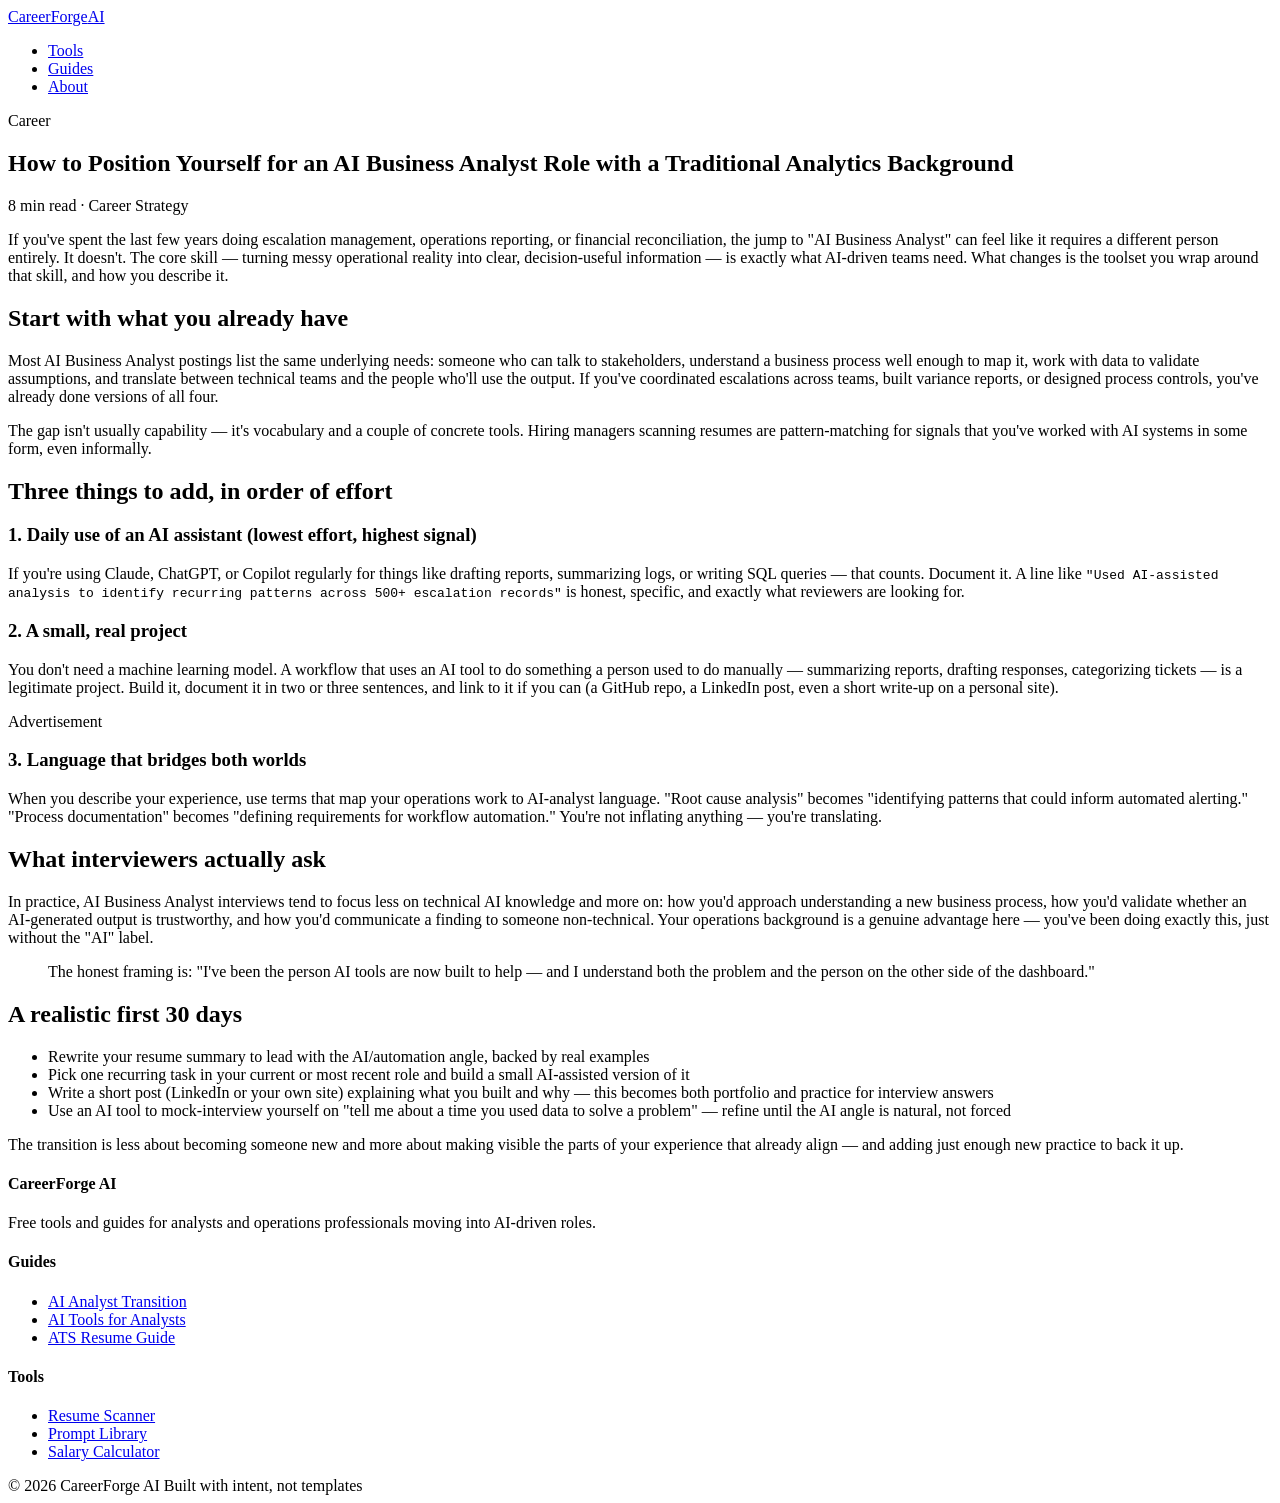
==== ai-business-analyst-transition.html @ a9ec86fc "Add files via upload" ====
<!DOCTYPE html>
<html lang="en">
<head>
  <meta charset="UTF-8">
  <meta name="viewport" content="width=device-width, initial-scale=1.0">
  <title>How to Position Yourself for an AI Business Analyst Role | CareerForge AI</title>
  <meta name="description" content="A practical guide for analysts and operations professionals moving into AI-focused business analyst roles — what to keep, what to add, and how to talk about it.">
  <link rel="preconnect" href="https://fonts.googleapis.com">
  <link href="https://fonts.googleapis.com/css2?family=Space+Grotesk:wght@500;700&family=Source+Serif+4:opsz,wght@8..60,400;8..60,600&family=JetBrains+Mono:wght@400;500&display=swap" rel="stylesheet">
  <link rel="stylesheet" href="../css/style.css">
</head>
<body>

  <header>
    <nav class="nav">
      <a href="../index.html" class="logo">CareerForge<span>AI</span></a>
      <ul class="nav-links">
        <li><a href="../index.html#tools">Tools</a></li>
        <li><a href="../index.html#blog">Guides</a></li>
        <li><a href="../index.html#about">About</a></li>
      </ul>
    </nav>
  </header>

  <section class="post-hero">
    <div class="container">
      <span class="eyebrow">Career</span>
      <h1>How to Position Yourself for an AI Business Analyst Role with a Traditional Analytics Background</h1>
      <p class="post-meta">8 min read · Career Strategy</p>
    </div>
  </section>

  <article class="post-body">
    <p>If you've spent the last few years doing escalation management, operations reporting, or financial reconciliation, the jump to "AI Business Analyst" can feel like it requires a different person entirely. It doesn't. The core skill — turning messy operational reality into clear, decision-useful information — is exactly what AI-driven teams need. What changes is the toolset you wrap around that skill, and how you describe it.</p>

    <h2>Start with what you already have</h2>
    <p>Most AI Business Analyst postings list the same underlying needs: someone who can talk to stakeholders, understand a business process well enough to map it, work with data to validate assumptions, and translate between technical teams and the people who'll use the output. If you've coordinated escalations across teams, built variance reports, or designed process controls, you've already done versions of all four.</p>

    <p>The gap isn't usually capability — it's vocabulary and a couple of concrete tools. Hiring managers scanning resumes are pattern-matching for signals that you've worked with AI systems in some form, even informally.</p>

    <h2>Three things to add, in order of effort</h2>

    <h3>1. Daily use of an AI assistant (lowest effort, highest signal)</h3>
    <p>If you're using Claude, ChatGPT, or Copilot regularly for things like drafting reports, summarizing logs, or writing SQL queries — that counts. Document it. A line like <code>"Used AI-assisted analysis to identify recurring patterns across 500+ escalation records"</code> is honest, specific, and exactly what reviewers are looking for.</p>

    <h3>2. A small, real project</h3>
    <p>You don't need a machine learning model. A workflow that uses an AI tool to do something a person used to do manually — summarizing reports, drafting responses, categorizing tickets — is a legitimate project. Build it, document it in two or three sentences, and link to it if you can (a GitHub repo, a LinkedIn post, even a short write-up on a personal site).</p>

    <div class="ad-slot">Advertisement</div>

    <h3>3. Language that bridges both worlds</h3>
    <p>When you describe your experience, use terms that map your operations work to AI-analyst language. "Root cause analysis" becomes "identifying patterns that could inform automated alerting." "Process documentation" becomes "defining requirements for workflow automation." You're not inflating anything — you're translating.</p>

    <h2>What interviewers actually ask</h2>
    <p>In practice, AI Business Analyst interviews tend to focus less on technical AI knowledge and more on: how you'd approach understanding a new business process, how you'd validate whether an AI-generated output is trustworthy, and how you'd communicate a finding to someone non-technical. Your operations background is a genuine advantage here — you've been doing exactly this, just without the "AI" label.</p>

    <blockquote>The honest framing is: "I've been the person AI tools are now built to help — and I understand both the problem and the person on the other side of the dashboard."</blockquote>

    <h2>A realistic first 30 days</h2>
    <ul>
      <li>Rewrite your resume summary to lead with the AI/automation angle, backed by real examples</li>
      <li>Pick one recurring task in your current or most recent role and build a small AI-assisted version of it</li>
      <li>Write a short post (LinkedIn or your own site) explaining what you built and why — this becomes both portfolio and practice for interview answers</li>
      <li>Use an AI tool to mock-interview yourself on "tell me about a time you used data to solve a problem" — refine until the AI angle is natural, not forced</li>
    </ul>

    <p>The transition is less about becoming someone new and more about making visible the parts of your experience that already align — and adding just enough new practice to back it up.</p>
  </article>

  <footer>
    <div class="container">
      <div class="footer-grid">
        <div>
          <h4>CareerForge AI</h4>
          <p class="about">Free tools and guides for analysts and operations professionals moving into AI-driven roles.</p>
        </div>
        <div>
          <h4>Guides</h4>
          <ul>
            <li><a href="ai-business-analyst-transition.html">AI Analyst Transition</a></li>
            <li><a href="ai-tools-for-analysts.html">AI Tools for Analysts</a></li>
            <li><a href="ats-resume-guide.html">ATS Resume Guide</a></li>
          </ul>
        </div>
        <div>
          <h4>Tools</h4>
          <ul>
            <li><a href="../index.html#scanner">Resume Scanner</a></li>
            <li><a href="../tools/prompt-library.html">Prompt Library</a></li>
            <li><a href="../tools/salary-calculator.html">Salary Calculator</a></li>
          </ul>
        </div>
      </div>
      <div class="footer-bottom">
        <span>© 2026 CareerForge AI</span>
        <span>Built with intent, not templates</span>
      </div>
    </div>
  </footer>

</body>
</html>
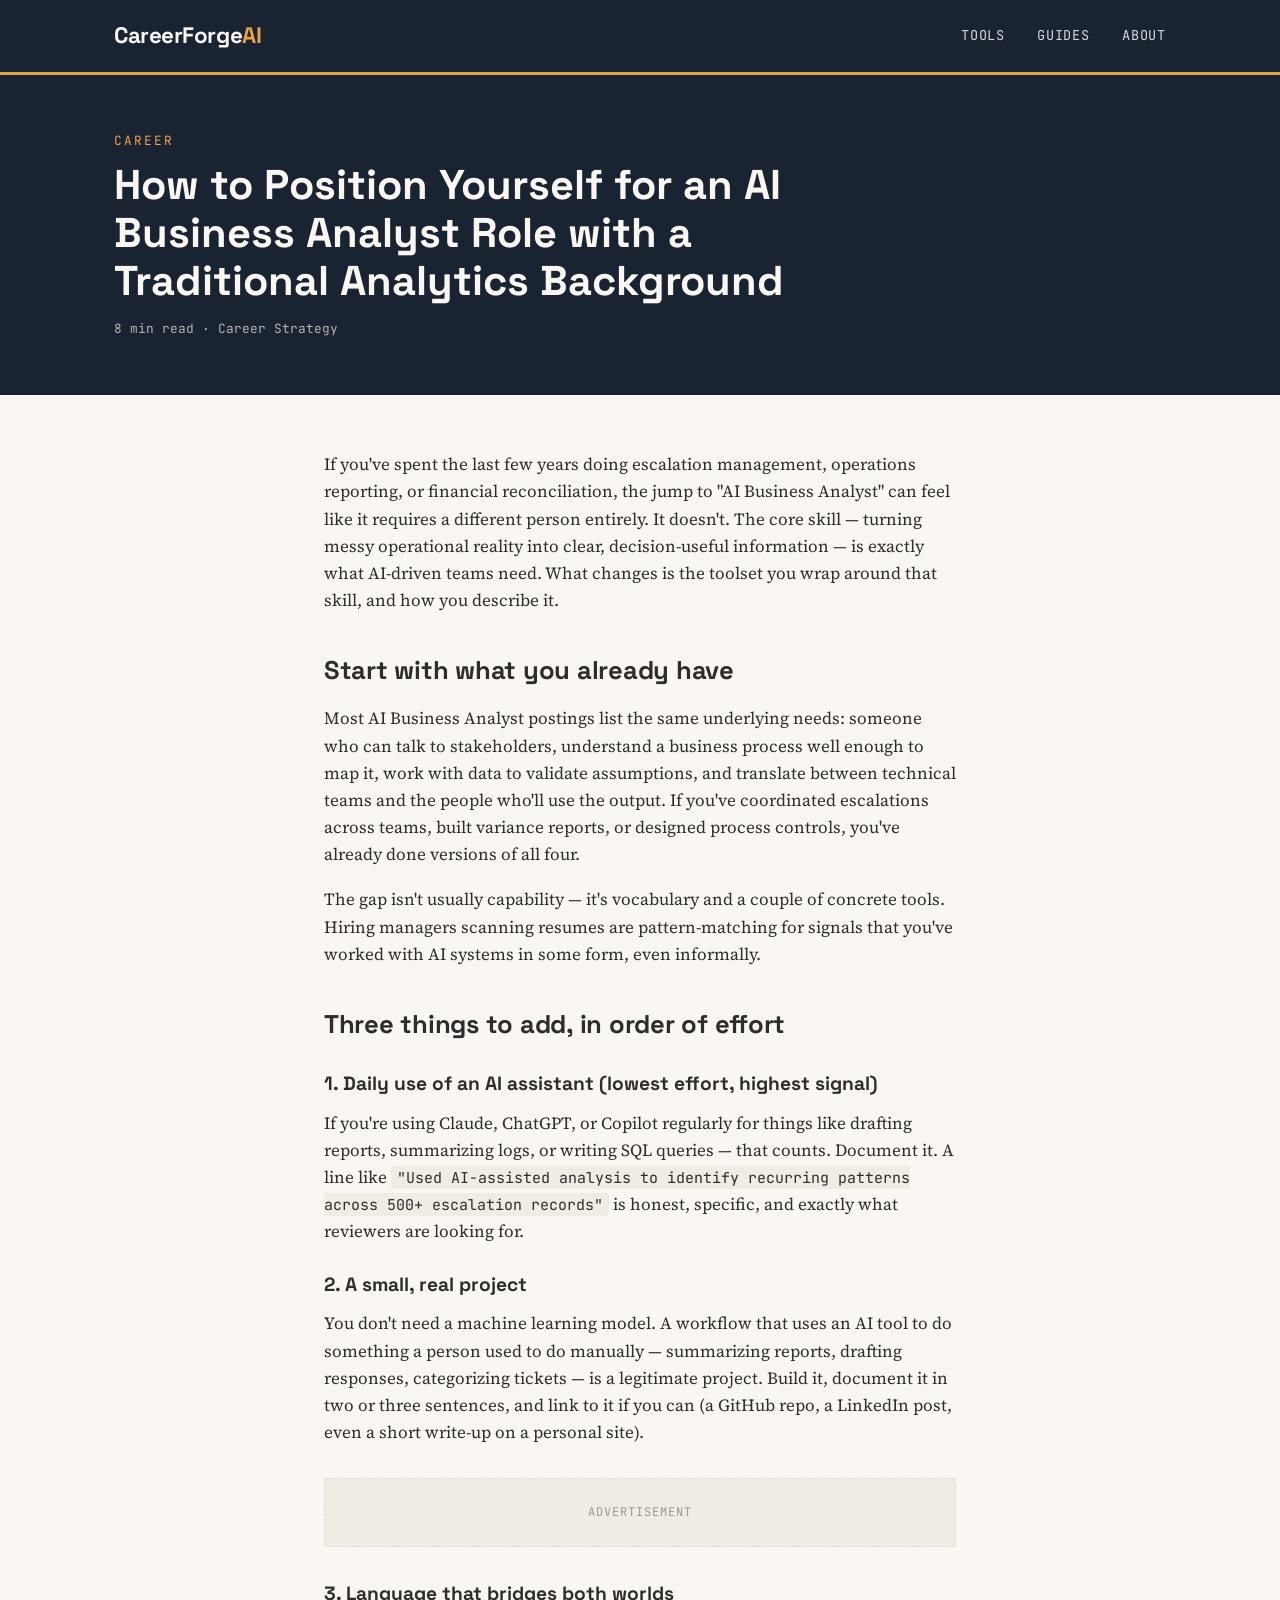
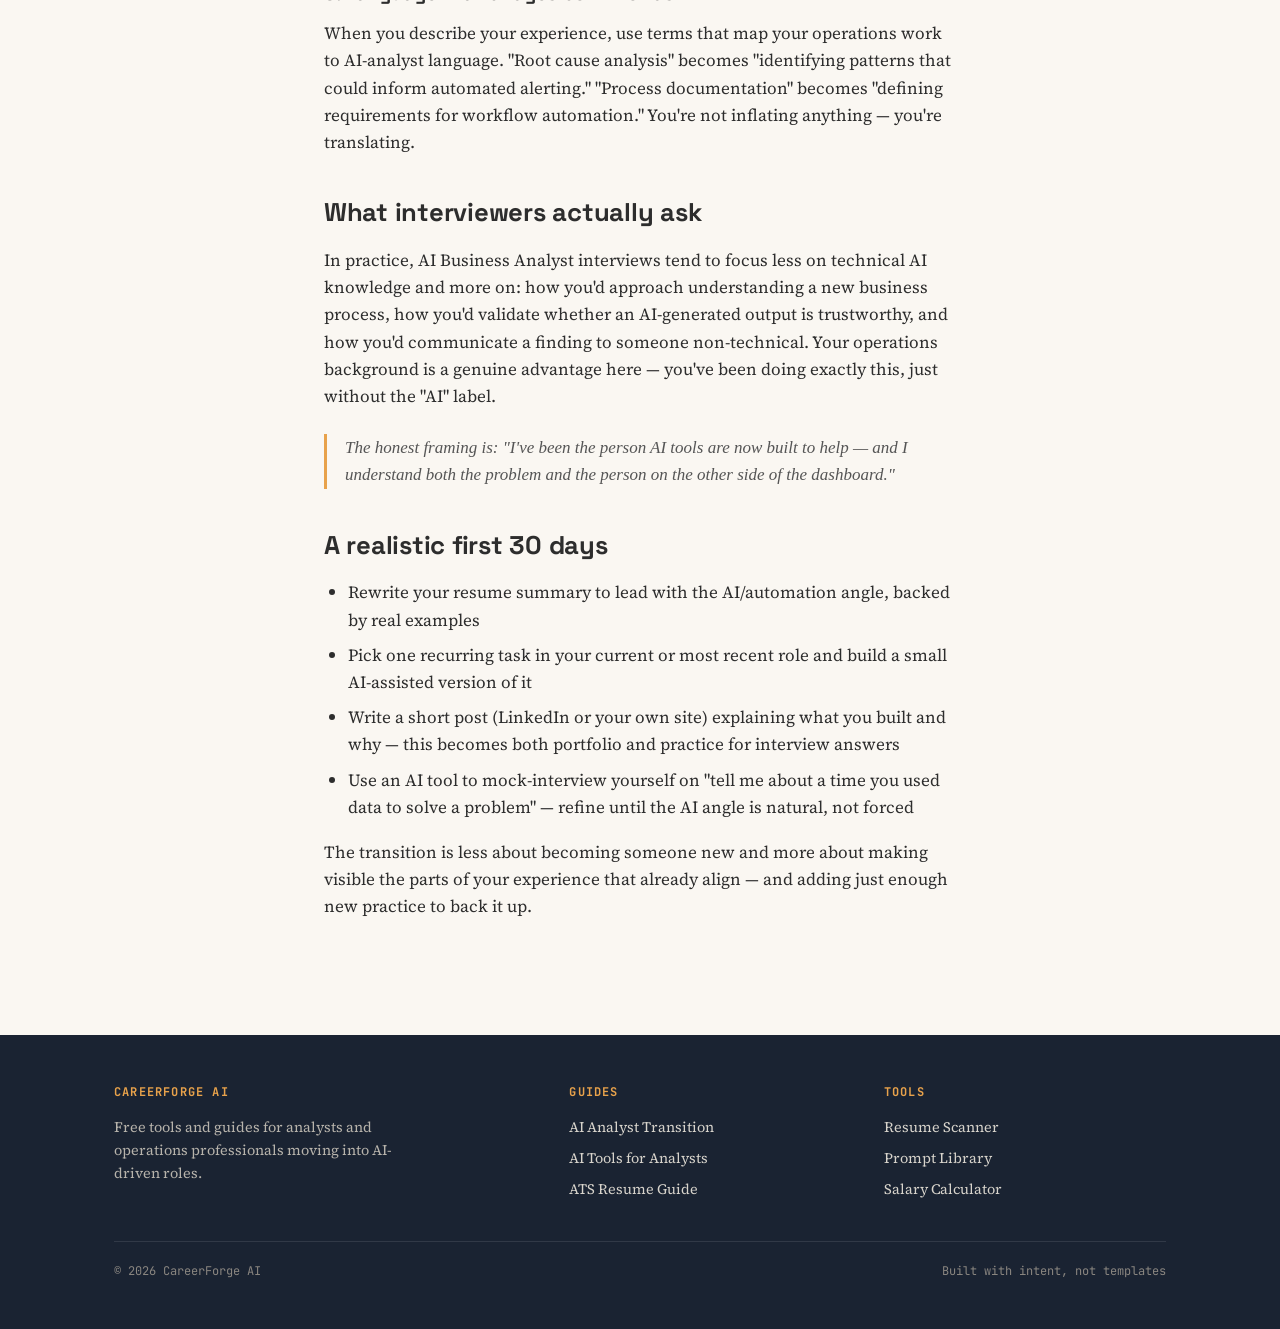
==== commit cbb0088d: "Update ai-business-analyst-transition.html" ====
--- a/ai-business-analyst-transition.html
+++ b/ai-business-analyst-transition.html
@@ -7,17 +7,17 @@
   <meta name="description" content="A practical guide for analysts and operations professionals moving into AI-focused business analyst roles — what to keep, what to add, and how to talk about it.">
   <link rel="preconnect" href="https://fonts.googleapis.com">
   <link href="https://fonts.googleapis.com/css2?family=Space+Grotesk:wght@500;700&family=Source+Serif+4:opsz,wght@8..60,400;8..60,600&family=JetBrains+Mono:wght@400;500&display=swap" rel="stylesheet">
-  <link rel="stylesheet" href="../css/style.css">
+  <link rel="stylesheet" href="style.css">
 </head>
 <body>
 
   <header>
     <nav class="nav">
-      <a href="../index.html" class="logo">CareerForge<span>AI</span></a>
+      <a href="index.html" class="logo">CareerForge<span>AI</span></a>
       <ul class="nav-links">
-        <li><a href="../index.html#tools">Tools</a></li>
-        <li><a href="../index.html#blog">Guides</a></li>
-        <li><a href="../index.html#about">About</a></li>
+        <li><a href="index.html#tools">Tools</a></li>
+        <li><a href="index.html#blog">Guides</a></li>
+        <li><a href="index.html#about">About</a></li>
       </ul>
     </nav>
   </header>
@@ -85,9 +85,9 @@
         <div>
           <h4>Tools</h4>
           <ul>
-            <li><a href="../index.html#scanner">Resume Scanner</a></li>
-            <li><a href="../tools/prompt-library.html">Prompt Library</a></li>
-            <li><a href="../tools/salary-calculator.html">Salary Calculator</a></li>
+            <li><a href="index.html#scanner">Resume Scanner</a></li>
+            <li><a href="prompt-library.html">Prompt Library</a></li>
+            <li><a href="salary-calculator.html">Salary Calculator</a></li>
           </ul>
         </div>
       </div>
--- a/style.css
+++ b/style.css
@@ -0,0 +1,514 @@
+/* =========================================
+   CareerForge AI — Design System
+   ========================================= */
+
+:root {
+  --navy: #1A2332;
+  --cream: #FAF7F2;
+  --amber: #E8A24B;
+  --teal: #5B9B9C;
+  --charcoal: #2D2D2D;
+  --line: #E0DAD0;
+
+  --font-display: 'Space Grotesk', sans-serif;
+  --font-body: 'Source Serif 4', serif;
+  --font-mono: 'JetBrains Mono', monospace;
+
+  --max-width: 1100px;
+}
+
+* { margin: 0; padding: 0; box-sizing: border-box; }
+
+html { scroll-behavior: smooth; }
+
+body {
+  font-family: var(--font-body);
+  background: var(--cream);
+  color: var(--charcoal);
+  line-height: 1.6;
+  font-size: 17px;
+}
+
+a { color: var(--teal); text-decoration: none; }
+a:hover { text-decoration: underline; }
+
+img { max-width: 100%; display: block; }
+
+.container {
+  max-width: var(--max-width);
+  margin: 0 auto;
+  padding: 0 24px;
+}
+
+/* ---------- Header ---------- */
+header {
+  background: var(--navy);
+  color: var(--cream);
+  position: sticky;
+  top: 0;
+  z-index: 100;
+  border-bottom: 3px solid var(--amber);
+}
+
+.nav {
+  display: flex;
+  align-items: center;
+  justify-content: space-between;
+  padding: 18px 24px;
+  max-width: var(--max-width);
+  margin: 0 auto;
+}
+
+.logo {
+  font-family: var(--font-display);
+  font-weight: 700;
+  font-size: 1.4rem;
+  color: var(--cream);
+  letter-spacing: -0.02em;
+}
+
+.logo span { color: var(--amber); }
+
+.nav-links {
+  display: flex;
+  gap: 32px;
+  list-style: none;
+  font-family: var(--font-mono);
+  font-size: 0.85rem;
+  text-transform: uppercase;
+  letter-spacing: 0.06em;
+}
+
+.nav-links a { color: var(--cream); opacity: 0.85; }
+.nav-links a:hover { opacity: 1; color: var(--amber); text-decoration: none; }
+
+/* ---------- Hero ---------- */
+.hero {
+  background: var(--navy);
+  color: var(--cream);
+  padding: 64px 0 80px;
+}
+
+.hero-grid {
+  display: grid;
+  grid-template-columns: 1.1fr 1fr;
+  gap: 56px;
+  align-items: center;
+}
+
+.hero-eyebrow {
+  font-family: var(--font-mono);
+  font-size: 0.8rem;
+  letter-spacing: 0.15em;
+  text-transform: uppercase;
+  color: var(--amber);
+  margin-bottom: 16px;
+  display: block;
+}
+
+.hero h1 {
+  font-family: var(--font-display);
+  font-size: 3.2rem;
+  font-weight: 700;
+  line-height: 1.08;
+  letter-spacing: -0.02em;
+  margin-bottom: 20px;
+}
+
+.hero h1 em {
+  font-style: normal;
+  color: var(--amber);
+}
+
+.hero p.lead {
+  font-size: 1.15rem;
+  color: #D8D4CC;
+  max-width: 480px;
+  margin-bottom: 28px;
+}
+
+.hero-cta {
+  display: flex;
+  gap: 14px;
+}
+
+/* ---------- Buttons ---------- */
+.btn {
+  font-family: var(--font-mono);
+  font-size: 0.85rem;
+  text-transform: uppercase;
+  letter-spacing: 0.06em;
+  padding: 14px 28px;
+  border-radius: 4px;
+  border: 2px solid transparent;
+  cursor: pointer;
+  display: inline-block;
+  transition: transform 0.15s ease, background 0.15s ease;
+}
+
+.btn-primary {
+  background: var(--amber);
+  color: var(--navy);
+  font-weight: 700;
+}
+.btn-primary:hover { background: #f0b266; text-decoration: none; transform: translateY(-2px); }
+
+.btn-outline {
+  border-color: var(--cream);
+  color: var(--cream);
+}
+.btn-outline:hover { background: rgba(255,255,255,0.08); text-decoration: none; }
+
+/* ---------- Signature Widget: Resume Scanner ---------- */
+.scanner-card {
+  background: var(--cream);
+  color: var(--charcoal);
+  border-radius: 8px;
+  padding: 28px;
+  box-shadow: 0 20px 60px rgba(0,0,0,0.35);
+  border-top: 6px solid var(--amber);
+}
+
+.scanner-card h3 {
+  font-family: var(--font-display);
+  font-size: 1.2rem;
+  margin-bottom: 4px;
+}
+
+.scanner-card .sub {
+  font-family: var(--font-mono);
+  font-size: 0.8rem;
+  color: var(--teal);
+  margin-bottom: 18px;
+  display: block;
+}
+
+.scanner-card textarea,
+.scanner-card input[type="text"] {
+  width: 100%;
+  font-family: var(--font-body);
+  font-size: 0.95rem;
+  padding: 12px;
+  border: 1.5px solid var(--line);
+  border-radius: 4px;
+  background: #fff;
+  resize: vertical;
+  margin-bottom: 12px;
+}
+
+.scanner-card textarea:focus,
+.scanner-card input:focus {
+  outline: 2px solid var(--teal);
+  outline-offset: 1px;
+  border-color: var(--teal);
+}
+
+.scanner-card label {
+  font-family: var(--font-mono);
+  font-size: 0.75rem;
+  text-transform: uppercase;
+  letter-spacing: 0.05em;
+  color: var(--navy);
+  display: block;
+  margin-bottom: 6px;
+}
+
+.scanner-result {
+  margin-top: 16px;
+  padding: 16px;
+  border-radius: 4px;
+  background: #fff;
+  border: 1.5px solid var(--line);
+  display: none;
+}
+
+.scanner-result.show { display: block; }
+
+.score-circle {
+  font-family: var(--font-display);
+  font-size: 2.4rem;
+  font-weight: 700;
+  color: var(--teal);
+}
+
+.score-circle.low { color: #C2553B; }
+.score-circle.mid { color: var(--amber); }
+
+.match-list {
+  font-family: var(--font-mono);
+  font-size: 0.8rem;
+  margin-top: 10px;
+  display: flex;
+  flex-wrap: wrap;
+  gap: 6px;
+}
+
+.tag {
+  padding: 3px 9px;
+  border-radius: 3px;
+  background: var(--cream);
+  border: 1px solid var(--line);
+}
+
+.tag.matched { background: #E4EFEE; border-color: var(--teal); color: var(--teal); }
+.tag.missing { background: #FAEDE8; border-color: #C2553B; color: #C2553B; }
+
+/* ---------- Sections ---------- */
+section {
+  padding: 72px 0;
+}
+
+.section-head {
+  margin-bottom: 40px;
+}
+
+.eyebrow {
+  font-family: var(--font-mono);
+  font-size: 0.8rem;
+  letter-spacing: 0.15em;
+  text-transform: uppercase;
+  color: var(--teal);
+  display: block;
+  margin-bottom: 8px;
+}
+
+h2 {
+  font-family: var(--font-display);
+  font-size: 2.2rem;
+  font-weight: 700;
+  letter-spacing: -0.01em;
+}
+
+.section-head p {
+  max-width: 600px;
+  color: #555;
+  margin-top: 10px;
+}
+
+/* ---------- Cards Grid ---------- */
+.grid {
+  display: grid;
+  grid-template-columns: repeat(3, 1fr);
+  gap: 24px;
+}
+
+.card {
+  background: #fff;
+  border: 1px solid var(--line);
+  border-radius: 6px;
+  padding: 28px;
+  transition: border-color 0.15s ease, transform 0.15s ease;
+}
+
+.card:hover {
+  border-color: var(--teal);
+  transform: translateY(-3px);
+}
+
+.card .tag-label {
+  font-family: var(--font-mono);
+  font-size: 0.7rem;
+  text-transform: uppercase;
+  letter-spacing: 0.08em;
+  color: var(--amber);
+  background: #FBF2E4;
+  padding: 4px 10px;
+  border-radius: 3px;
+  display: inline-block;
+  margin-bottom: 14px;
+}
+
+.card .tag-label.tool { color: var(--teal); background: #E8F2F1; }
+
+.card h3 {
+  font-family: var(--font-display);
+  font-size: 1.25rem;
+  margin-bottom: 10px;
+  line-height: 1.3;
+}
+
+.card p { color: #555; font-size: 0.95rem; margin-bottom: 14px; }
+
+.card .read-more {
+  font-family: var(--font-mono);
+  font-size: 0.8rem;
+  text-transform: uppercase;
+  letter-spacing: 0.05em;
+}
+
+/* ---------- Tool Page Layout ---------- */
+.tool-hero {
+  background: var(--navy);
+  color: var(--cream);
+  padding: 48px 0;
+}
+
+.tool-hero .eyebrow { color: var(--amber); }
+.tool-hero h1 {
+  font-family: var(--font-display);
+  font-size: 2.4rem;
+  margin: 8px 0 10px;
+}
+.tool-hero p { color: #D8D4CC; max-width: 600px; }
+
+.tool-body {
+  padding: 48px 0;
+}
+
+.tool-grid {
+  display: grid;
+  grid-template-columns: 1fr 1fr;
+  gap: 32px;
+}
+
+.panel {
+  background: #fff;
+  border: 1px solid var(--line);
+  border-radius: 6px;
+  padding: 28px;
+}
+
+.panel h3 {
+  font-family: var(--font-display);
+  font-size: 1.1rem;
+  margin-bottom: 16px;
+}
+
+/* ---------- Blog Post ---------- */
+.post-hero {
+  background: var(--navy);
+  color: var(--cream);
+  padding: 56px 0;
+}
+
+.post-hero .eyebrow { color: var(--amber); }
+.post-hero h1 {
+  font-family: var(--font-display);
+  font-size: 2.6rem;
+  line-height: 1.15;
+  margin: 10px 0 14px;
+  max-width: 700px;
+}
+
+.post-meta {
+  font-family: var(--font-mono);
+  font-size: 0.8rem;
+  color: #B8B4AC;
+}
+
+.post-body {
+  max-width: 680px;
+  margin: 0 auto;
+  padding: 56px 24px;
+}
+
+.post-body h2 {
+  font-size: 1.6rem;
+  margin: 36px 0 14px;
+}
+
+.post-body h3 {
+  font-family: var(--font-display);
+  font-size: 1.2rem;
+  margin: 24px 0 10px;
+}
+
+.post-body p { margin-bottom: 18px; color: var(--charcoal); }
+
+.post-body ul, .post-body ol {
+  margin: 0 0 18px 24px;
+}
+
+.post-body li { margin-bottom: 8px; }
+
+.post-body code {
+  font-family: var(--font-mono);
+  background: #F0ECE3;
+  padding: 2px 6px;
+  border-radius: 3px;
+  font-size: 0.88em;
+}
+
+.post-body blockquote {
+  border-left: 3px solid var(--amber);
+  padding-left: 18px;
+  color: #555;
+  font-style: italic;
+  margin: 24px 0;
+}
+
+.ad-slot {
+  background: #F0ECE3;
+  border: 1px dashed var(--line);
+  border-radius: 4px;
+  padding: 24px;
+  text-align: center;
+  font-family: var(--font-mono);
+  font-size: 0.75rem;
+  color: #999;
+  text-transform: uppercase;
+  letter-spacing: 0.08em;
+  margin: 32px 0;
+}
+
+/* ---------- Footer ---------- */
+footer {
+  background: var(--navy);
+  color: var(--cream);
+  padding: 48px 0;
+  margin-top: 40px;
+}
+
+.footer-grid {
+  display: grid;
+  grid-template-columns: 1.5fr 1fr 1fr;
+  gap: 32px;
+  margin-bottom: 32px;
+}
+
+footer h4 {
+  font-family: var(--font-mono);
+  font-size: 0.75rem;
+  text-transform: uppercase;
+  letter-spacing: 0.1em;
+  color: var(--amber);
+  margin-bottom: 14px;
+}
+
+footer ul { list-style: none; }
+footer li { margin-bottom: 8px; font-size: 0.9rem; }
+footer a { color: #D8D4CC; }
+footer a:hover { color: var(--amber); }
+
+footer p.about { color: #B8B4AC; font-size: 0.9rem; max-width: 320px; }
+
+.footer-bottom {
+  border-top: 1px solid rgba(255,255,255,0.1);
+  padding-top: 20px;
+  font-family: var(--font-mono);
+  font-size: 0.75rem;
+  color: #8A8680;
+  display: flex;
+  justify-content: space-between;
+}
+
+/* ---------- Responsive ---------- */
+@media (max-width: 880px) {
+  .hero-grid { grid-template-columns: 1fr; gap: 40px; }
+  .hero h1 { font-size: 2.4rem; }
+  .grid { grid-template-columns: 1fr; }
+  .tool-grid { grid-template-columns: 1fr; }
+  .footer-grid { grid-template-columns: 1fr; }
+  .nav-links { display: none; }
+}
+
+/* ---------- Focus visibility ---------- */
+a:focus-visible, button:focus-visible, input:focus-visible, textarea:focus-visible {
+  outline: 2px solid var(--amber);
+  outline-offset: 2px;
+}
+
+/* ---------- Reduced motion ---------- */
+@media (prefers-reduced-motion: reduce) {
+  * { transition: none !important; animation: none !important; }
+}
